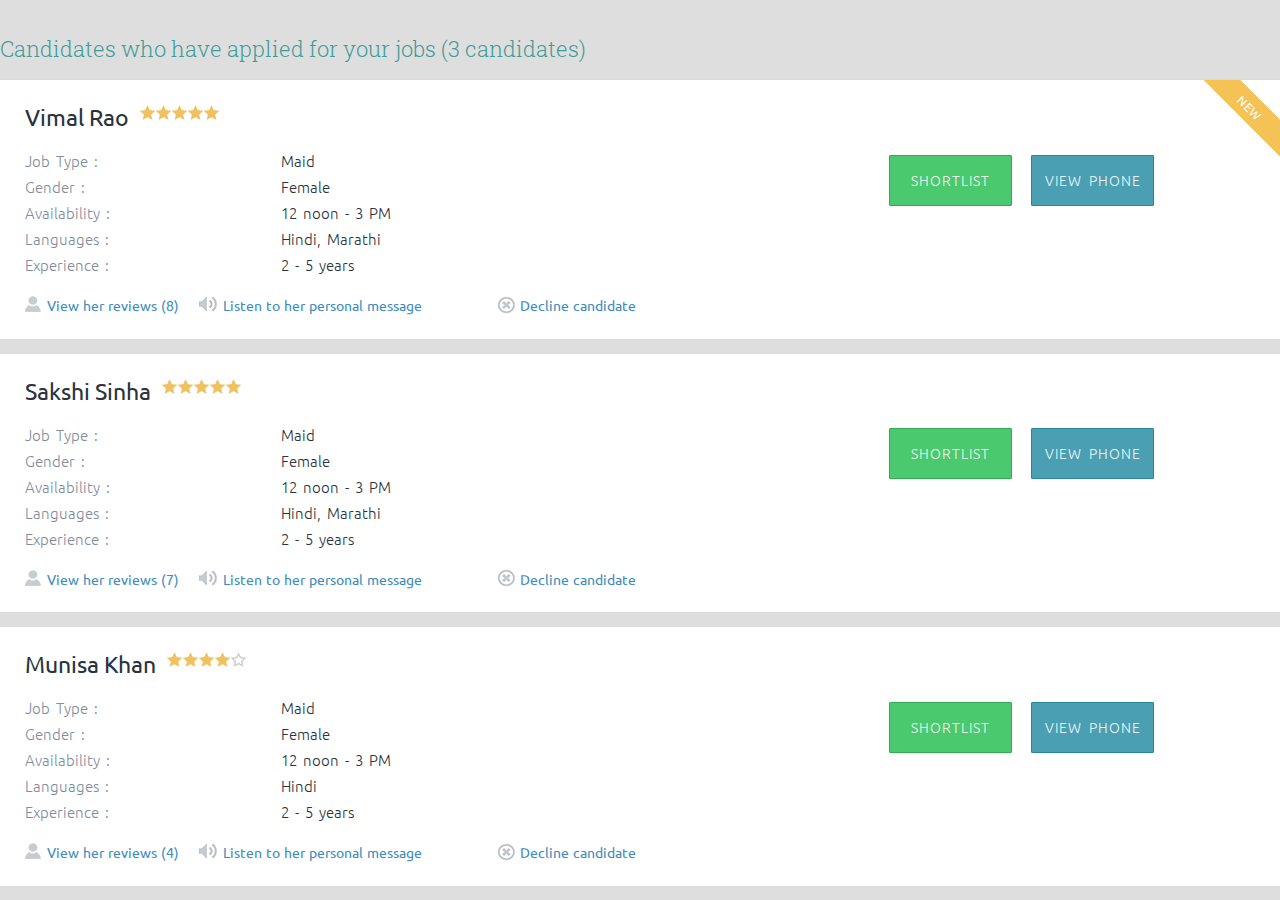
==== applicants.html @ 86695aef "HTML/CSS/JS" ====
<!-- 
    Project Title: Sahay
    Author: Ajeeta Dhole
    Version 1.0 April-May 2014
-->

<!DOCTYPE html>
<html lang="en">
	<head>
        <meta charset="utf-8"/>
        <title>Sahay</title>
        <meta name="Description" content="Technology solution for bridging the employment gap in the domestic help sector."/>
        <meta name="viewport" content="width = device-width, initial-scale=1.0"/>
        <link rel="stylesheet" type="text/css" href="css/style-ad.css"/>
        
        <link href='http://fonts.googleapis.com/css?family=Artifika' rel='stylesheet' type='text/css'>
        <link href='http://fonts.googleapis.com/css?family=Roboto+Slab:400,300,100,700' rel='stylesheet' type='text/css'>
        <link href='http://fonts.googleapis.com/css?family=Ubuntu:300,400,500,700,300italic,400italic,500italic,700italic' rel='stylesheet' type='text/css'>

        <script src="js/jquery-1.10.2.min.js"></script>
        <script src="js/script-ad.js"></script>
    </head>
	<body>
        <h1 class="pageTitle">Candidates who have applied for your jobs (3 candidates)</h1>
        <div class="candidate">
            <div class="ribbonWrapper">
                <div class="ribbonMessage">NEW</div>
            </div>

            <div class="link warningMessage">
                <h1>Candidate declined. Undo decline.</h1>
            </div>

            <div class="candidateHeader">
                <h1>Vimal Rao</h1>
                <span class="star filledStar"></span>
                <span class="star filledStar"></span>
                <span class="star filledStar"></span>
                <span class="star filledStar"></span>
                <span class="star filledStar"></span>
            </div>
            
            <div class="candidateBody">
                <div class="params">
                    <p>Job Type :</p>
                    <p>Gender :</p>
                    <p>Availability :</p>
                    <p>Languages :</p>
                    <p>Experience :</p>
                </div>
                <div class="info">
                    <p>Maid</p>
                    <p>Female</p>
                    <p>12 noon - 3 PM</p>
                    <p>Hindi, Marathi</p>
                    <p>2 - 5 years</p>
                </div>
                <div class="actionButtons">
                    <div class="button feedButton shortlistButton">
                        <p>SHORTLIST</p>
                    </div>
                    <div class="shortlisted">
                        <p>Shortlisted</p>
                    </div>
                    <div class="button feedButton phoneButton">
                        <p>VIEW PHONE</p>
                    </div>
                    <div class="phoneNumber">
                        <p>996 675 5456</p>
                    </div>
                        
                </div>
            </div>

            <div>
                <span class="actionIcon review"></span>
                <p class="link actionLinks">View her reviews (8)</p>
                <span class="actionIcon message"></span>
                <p class="link actionLinks">Listen to her personal message</p>
                <span class="actionIcon delete"></span>
                <p class="link actionLinks decline" >Decline candidate</p>
            </div>

        </div>

        <div class="candidate">

            <div class="link warningMessage">
                <h1>Candidate declined. Undo decline.</h1>
            </div>

            <div class="candidateHeader">
                <h1>Sakshi Sinha</h1>
                <span class="star filledStar"></span>
                <span class="star filledStar"></span>
                <span class="star filledStar"></span>
                <span class="star filledStar"></span>
                <span class="star filledStar"></span>
            </div>
            
            <div class="candidateBody">
                <div class="params">
                    <p>Job Type :</p>
                    <p>Gender :</p>
                    <p>Availability :</p>
                    <p>Languages :</p>
                    <p>Experience :</p>
                </div>
                <div class="info">
                    <p>Maid</p>
                    <p>Female</p>
                    <p>12 noon - 3 PM</p>
                    <p>Hindi, Marathi</p>
                    <p>2 - 5 years</p>
                </div>
                <div class="actionButtons">
                    <div class="button feedButton shortlistButton">
                        <p>SHORTLIST</p>
                    </div>
                    <div class="shortlisted">
                        <p>Shortlisted</p>
                    </div>
                    <div class="button feedButton phoneButton">
                        <p>VIEW PHONE</p>
                    </div>
                    <div class="phoneNumber">
                        <p>996 675 5456</p>
                    </div>
                        
                </div>
            </div>

            <div>
                <span class="actionIcon review"></span>
                <p class="link actionLinks">View her reviews (7)</p>
                <span class="actionIcon message"></span>
                <p class="link actionLinks">Listen to her personal message</p>
                <span class="actionIcon delete"></span>
                <p class="link actionLinks decline" >Decline candidate</p>
            </div>

        </div>

        <div class="candidate">

            <div class="link warningMessage">
                <h1>Candidate declined. Undo decline.</h1>
            </div>
            
            <div class="candidateHeader">
                <h1>Munisa Khan</h1>
                <span class="star filledStar"></span>
                <span class="star filledStar"></span>
                <span class="star filledStar"></span>
                <span class="star filledStar"></span>
                <span class="star emptyStar"></span>
            </div>
            
            <div class="candidateBody">
                <div class="params">
                    <p>Job Type :</p>
                    <p>Gender :</p>
                    <p>Availability :</p>
                    <p>Languages :</p>
                    <p>Experience :</p>
                </div>
                <div class="info">
                    <p>Maid</p>
                    <p>Female</p>
                    <p>12 noon - 3 PM</p>
                    <p>Hindi</p>
                    <p>2 - 5 years</p>
                </div>
                <div class="actionButtons">
                    <div class="button feedButton shortlistButton">
                        <p>SHORTLIST</p>
                    </div>
                    <div class="shortlisted">
                        <p>Shortlisted</p>
                    </div>
                    <div class="button feedButton phoneButton">
                        <p>VIEW PHONE</p>
                    </div>
                    <div class="phoneNumber">
                        <p>996 675 5456</p>
                    </div>
                        
                </div>
            </div>

            <div>
                <span class="actionIcon review"></span>
                <p class="link actionLinks">View her reviews (4)</p>
                <span class="actionIcon message"></span>
                <p class="link actionLinks">Listen to her personal message</p>
                <span class="actionIcon delete"></span>
                <p class="link actionLinks decline" >Decline candidate</p>
            </div>

        </div>
	</body>
</html>
---- css/style-ad.css ----
/*	Project Title: Sahay
	Author: Ajeeta Dhole
	Version 1.0 April-May 2014
*/


/* http://meyerweb.com/eric/tools/css/reset/ 
   v2.0 | 20110126
   License: none (public domain)
*/

html, body, div, span, applet, object, iframe,
h1, h2, h3, h4, h5, h6, p, blockquote, pre,
a, abbr, acronym, address, big, cite, code,
del, dfn, em, img, ins, kbd, q, s, samp,
small, strike, strong, sub, sup, tt, var,
b, u, i, center,
dl, dt, dd, ol, ul, li,
fieldset, form, label, legend,
table, caption, tbody, tfoot, thead, tr, th, td,
article, aside, canvas, details, embed, 
figure, figcaption, footer, header, hgroup, 
menu, nav, output, ruby, section, summary,
time, mark, audio, video {
	margin:0;
	padding:0;
	border:0;
	font-size:100%;
	font:inherit;
	vertical-align:baseline;
}

/* HTML5 display-role reset for older browsers */
article, aside, details, figcaption, figure, 
footer, header, hgroup, menu, nav, section {
	display:block;
}

body {
	line-height:1;
}

ol, ul {
	list-style:none;
}

blockquote, q {
	quotes:none;
}

blockquote:before, blockquote:after,
q:before, q:after {
	content:'';
	content:none;
}

table {
	border-collapse:collapse;
	border-spacing:0;
}

body {
	background:#dedede;
	font-family:'Ubuntu', sans-serif;
	font-size:14px;
	font-weight:300;
	color: #546678;
}

label {
	cursor:pointer;
}

input[type=text] {
    border: 1px #dedede solid; 
    border-radius: 2px;
   	padding:9px;
   	height:18px;
   	margin:0 7px 0 5px;
    background: #fff;
	display:inline-block;
	-webkit-transition: all .15s ease-in-out;
	-moz-transition: all .15s ease-in-out;
	-ms-transition: all .15s ease-in-out;
	-o-transition: all .15s ease-in-out;
	font-size: 14px;
	color: #546678;
	font-weight: 100;
	font-family:'Ubuntu', sans-serif;
}

input[type=text]:hover {
    border: 1px #7fc8e7 solid; 
    color: #7fc8e7;
	-webkit-transition: all .15s ease-in-out;
	-moz-transition: all .15s ease-in-out;
	-ms-transition: all .15s ease-in-out;
	-o-transition: all .15s ease-in-out;
}

input[type=text] + label {
	font-size: 14px;
	color: #546678;
}

input[type=checkbox] + label {
	padding-left: 3px;
	font-size: 14px;
	color: #546678;
}

input[type=checkbox] {
	margin-right:5px;
	margin-left:15px;
}

input[type=checkbox] + label:hover {
	color: #2a333c;
  	font-weight:400;
}

input[type=checkbox]:checked + label {
  	color: #2a333c;
  	font-weight:400;
}

input[type=radio] {
	margin-right:5px;
	margin-left:15px;
}

input[type=radio] + label {
	padding-left: 3px;
	font-size: 14px;
	color: #546678;
}

input[type=radio] + label:hover {
	color: #2a333c;
  	font-weight:400;
}

input[type=radio]:checked + label {
  	color: #2a333c;
  	font-weight:400;
}

.button{
	cursor:pointer;
	-webkit-transition: all .15s ease-in-out;
	-moz-transition: all .15s ease-in-out;
	-ms-transition: all .15s ease-in-out;
	-o-transition: all .15s ease-in-out;
}

.button:hover{
	-webkit-transition: all .15s ease-in-out;
	-moz-transition: all .15s ease-in-out;
	-ms-transition: all .15s ease-in-out;
	-o-transition: all .15s ease-in-out;
}

.link{
	cursor:pointer;
	-webkit-transition: all .15s ease-in-out;
	-moz-transition: all .15s ease-in-out;
	-ms-transition: all .15s ease-in-out;
	-o-transition: all .15s ease-in-out;
}

.link:hover{
	-webkit-transition: all .15s ease-in-out;
	-moz-transition: all .15s ease-in-out;
	-ms-transition: all .15s ease-in-out;
	-o-transition: all .15s ease-in-out;
}

.logo {
	width:250px;
	float:left;
}

.logo h1{
	font-family:'Artifika', serif;
	font-size:44px;
	color:#95b7ca;
	text-align:left;
}

/*********************************************************************************/
/* Landing Page                                                                  */
/*********************************************************************************/
#landingBackground {
	background-color:#dedede;
	background-image:url('landingBlueAlt1.png');
	background-size:cover;
	background-repeat:no-repeat;
	position:relative;
	top:0;
	left:0;
}

#landingWrapper {
	width:630px;
	position:absolute;
	top:19px;
	left:80px;
	overflow:hidden;
}

#landingLogo h1{
	color:#95b7ca;
	margin:-1px 0 53px 0;
}

#landingTopButtons li{
	border:solid 1px #95b7ca;
	border-radius:3px;
	padding:13px;
	margin-left:20px;
	float:right;
	margin-top:4px;
}

#landingTopButtons li:hover { 
	border:solid 1px #fff;
	background:rgba(255, 255, 255, 0.1);
}

#landingTopButtons li p {
	text-align:center;
	color:#95b7ca;
	letter-spacing:1px;
}

#tagline {
	width:100%;
	float:left;
	background:#49c5b1;
	color:#fff;
	padding:20px 25px 25px 30px;
	font-family:'Roboto Slab', serif;
	text-align:left;
	font-size:38px;
	font-weight: 100;
	line-height:54px;
}

#landingValueProp {
	width:100%;
	float:left;
	background:rgba(255,255,255,0.1);
	color:#99a4ad;
	padding:22px 25px 25px 30px;
	text-align:left;
	font-size:20px;
	line-height:34px;
}

#getStartedButton {
	background:#c43b33;
	border-radius:2px;
	border-bottom:solid 4px #a7261f;
	padding:30px 30px 26px 30px;
	float:left;
	margin-top:50px;
}

#getStartedButton:hover { 
	background: #e14a29;
}

#getStartedButton p {
	text-align:center;
	color:#f6dfde;
	font-size:18px;
	letter-spacing:2px;
	word-spacing:5px;
}

.footer {
	position:absolute;
	bottom:0;
	overflow:hidden;
}

.footer li{
	display:inline-block;
}

.footer p{
	margin:0 20px 30px 0;
}

#landingFooter {
	width:520px;
	left:80px;
}

#landingFooter p{
	color:#95b7ca;
}

#landingFooter p:hover{
	color:#fff;
}

/*********************************************************************************/
/* Main Page                                                                     */
/*********************************************************************************/

/*********************************************************************************/
/* Top Bar                                                                       */
/*********************************************************************************/
#mainTopBar {
	height:98px;
	position:fixed;
	background: #fff;
	top:0;
	left:0;
	box-shadow: 0px 0px 1px #ccc;
	z-index: 500;
	width:100%;
}

#mainLogo h1{
	color:#49c5b1;
	padding: 22px 0 0 30px;
}

#searchWrapper {
	float:left;
	width: 65%;
}

#searchContainer {
	width: 700px;
	margin-left: auto;
	margin-right:auto;
}

#search {
	width:390px;
	height:20px;
	margin:10px 0 5px 0;
	float:left;
	border-top-left-radius: 2px;
	border-bottom-left-radius: 2px;
}

#searchButton {
	background-image:url('search.png');
	background-size:cover;
	background-repeat:no-repeat;
	width:76px;
	height:38px;
	margin: 10px 0 0 -1px;
	float:left;
	border-top-right-radius: 2px;
	border-bottom-right-radius: 2px;
	border: 1px solid #ccc;
}

#searchButton:hover { 
	background-image:url('searchHover.png');
}

#searchButton p {
	color: #777;
}

#postButton {
	background: #f35757;
	padding: 12px;
	margin: 10px 0 0 -30px;
	float:left;
	border-radius: 2px;
	border: 1px solid #d02e2e;
	float:right;
}

#postButton:hover { 
	background: #e98468;
}

#postButton p {
	text-align: center;
	color: #f9e7e7;
	letter-spacing: 0.75px;
	word-spacing: 2px;
}

#profile {
	float:left;
	width:15%;
	cursor:pointer;
}

#pofilePIC {
	background-image:url('profile.png');
	background-size:cover;
	background-repeat:no-repeat;
	width:38px;
	height:38px;
	margin: 10px 0 0 0;
	float:left;
	border-top-right-radius: 2px;
	border-bottom-right-radius: 2px;
}

#downArrow {
	background-image:url('arrow.png');
	background-size:cover;
	background-repeat:no-repeat;
	width:15px;
	height:15px;
	margin: 21px 0 0 2px;
	float:left;
}

#profile h1 {
	text-align: right;
	margin: 21px 3px 0 8px;
	display: inline-block;
	font-weight: 400;
	color:#2a333c;
	float:left;
}

#profile p {
	margin: 15px 5px 0 0;
	text-align: right;
	display: inline-block;
	font-size: 10px;
}

#tabWrapper {
	background: #fff;
	height:30px;
	width:65%;
	float:left;
	margin-top: 5px;
}

#tabContainer {
	width: 700px;
	margin-left: auto;
	margin-right:auto;
}

.tab {
	padding: 0 3px 8px 3px;
	margin-right: 30px;
	float:left;
	margin-top: 13px;
	opacity:0.75;
	position:relative;
}

.tab p{
	text-align: center;
	color: #3e8dbe;
	font-weight: 400;
	letter-spacing: 0.25px;
	word-spacing: 3px;
}

#matchesTab {
	border-bottom: solid 3px #3e8dbe;
	opacity:1;
}

#matchesSignedOutTab {
	border-bottom: solid 3px #3e8dbe;
	opacity:1;
	pointer-events:none;
}

#postingsTab {
	float:right;
	margin-right: 0;
}

#new {
	background: #f35757;
	padding:2px;
	border-radius: 1px;
	position: absolute;
	top:-17px;
	right:-10px;
	opacity:1;
}

#new p{
	font-size: 11px;
	color:#fff;
	text-align: center;
	color: #f9e7e7;
	font-weight: 400;

}

/*********************************************************************************/
/* Side Bar                                                                      */
/*********************************************************************************/
#pageContent {
	width:100%;
	position:relative;
	top:98px;
	left:0;
	z-index: 100;
}

#sidebar {
	width:250px;
	background: #fff;
	opacity:1;
	float:left;
	box-shadow: 0px 0px 1px #ccc;
	height:1110px;
}

.menuHeader {
	background: #edf4fa;
	border-top: solid 1px #c9dde9;
	border-bottom: solid 1px #c9dde9;
	padding: 6px;
	overflow:hidden;
}

.menuHeader h2{
	color: #3e8dbe;
	font-weight: 400;
	padding-left: 26px;
	line-height: 22px;
	float:left;
	letter-spacing: 1px;
		word-spacing: 3px;
}

.menuHeader p{
	color: #3e8dbe;
	padding: 0 10px 0 16px;
	line-height: 22px;
	float:right;
	font-size: 11px;
	font-weight: 400;
	cursor:pointer;
}

.menuHeader p:hover{
	text-decoration: underline;
}

.menuItem {
	display: block;
	padding: 6px 6px 6px 40px;
	line-height: 22px;
}

.menuItem p{
	margin-left: -8px;
	line-height: 24px;
	opacity:1;
}

/*********************************************************************************/
/* Content Feed                                                                  */
/*********************************************************************************/
#feedWrapper {
	float:left;
	width: 65%;
}

#feedContainer {
	width: 700px;
	margin-left: auto;
	margin-right:auto;
}

.pageTitle {
	width:100%;
	font-size: 22px;
	color:#419c97;
	margin-top: 33px;
	font-family: 'Roboto Slab', serif;
	line-height: 32px;
}

.helpMessage {
	width:75%;
	font-size: 16px;
	margin-top: 14px;
	line-height: 26px;
}

#frame {
	background:#fff;
	width:100%;
	height:3100px;
}

.candidate {
	background:#fff;
	box-shadow: 0px 0px 1px #ccc;
	width:100%;
	padding:25px;
	margin-top:15px;
	overflow:hidden;
	position:relative;
}

.ribbonWrapper {
  	width: 85px;
  	height: 88px;
  	overflow: hidden;
  	position: absolute;
  	top: 0;
  	right: 50px;
}

.ribbonMessage {
	font-size: 12px;
	font-weight: 400;
  	color: #fff;
  	letter-spacing: 0.5px;
  	text-align: center;
  	-webkit-transform: rotate(45deg);
  	-moz-transform:    rotate(45deg);
  	-ms-transform:     rotate(45deg);
  	-o-transform:      rotate(45deg);
  	position: relative;
  	padding: 7px 0;
  	left: -5px;
  	top: 15px;
  	width: 120px;
  	background: #f4c255;
}

.candidateHeader {
	width:100%;
	float:left;
}

.candidateHeader h1 {
	font-size:23px;
	color:#2a333c;
	font-weight:400;
	float:left;
	margin-bottom:10px;
	margin-right:10px;
}

.star {
	float:left;
	width:15px;
	height:15px;
	margin-left:1px;
}

.filledStar {
	background-image:url('filledStar.png');
}

.emptyStar {
	background-image:url('emptyStar.png');
}

.actionIcon {
	float:left;
	width:18px;
	height:18px;
	margin-top: 17px;
}

.review {
	background-image:url('review.png');
	margin-right: 3.5px;
}

.message {
	background-image:url('audio.png');
	margin-right: 6px;
}

.delete {
	background-image:url('delete.png');
	margin: 17.5px 5px 0 55px;
}

.backgroundCheck {
	background-image:url('screen.png');
	margin: 17.5px 5px 0 55px;
}

.actionLinks  {
	float:left;
	margin: 20px 20px 0 0;
	word-spacing: 1px;
	color: #3e8dbe;
	font-weight: 400;
}

.actionLinks:hover {
	text-decoration:underline
}

.candidateBody {
	width:100%;
	float:left;
	overflow:hidden;
	line-height: 25px;
	word-spacing: 3px;
	font-size: 15px;
}

.params {
	width:20%;
	float:left;
	margin-top:10px;
	font-size: 15px;
	color: #7f8d9c;
	line-height: 26px;
}

.info {
	width:47%;
	float:left;
	margin-top:10px;
	font-size: 15px;
	font-weight: 00;
	color: #2a333c;
	line-height: 26px;
}

.actionButtons {
	width:30%;
	float:left;
	margin-top:10px;
}

.feedButton {
	width:115px;
	margin:6.5px;
	padding: 12px 3px 12px 3px;
	display: inline-block;
	border-radius: 1px;
	z-index: 400;
}

.feedButton p {
	text-align: center;
	letter-spacing: 1px;
	word-spacing: 3px;
	font-size: 13.5px;
}

.shortlistButton {
	background: #4bc96e;
	border:1px solid #31ae54;
}

.shortlistButton:hover { 
	background: #64de86;
}

.shortlistButton p {
	color: #eff7f0;
}

.shortlisted {
	width:115px;
	margin:6.5px;
	padding: 12px 3px 12px 3px;
	border: 1px solid #4bc96e;
	border-radius: 1px;
	z-index: 100;
	display:none;
	cursor:default;
}

.shortlisted p {
	text-align: center;
	color: #31ae54;
	font-weight: 400;
}

.phoneButton {
	background: #4a9fb3;
	border: 1px solid #28869c;
}

.phoneButton:hover { 
	background: #5abcca;
}

.phoneButton p {
	color: #ecf7f9;
}

.phoneNumber {
	width:115px;
	margin:6.5px;
	padding: 12px 3px 12px 3px;
	border: 1px solid #4a9fb3;
	border-radius: 1px;
	z-index: 100;
	display:none;
	cursor:default;
}

.phoneNumber p {
	text-align: center;
	color: #28869c;
	font-weight: 400;
}

.editButton {
	background: #dedede;
	border: 1px solid #ccc;
}

.editButton:hover { 
	background: #eee;
}

.editButton p {
	color: #777;
}

.removeButton {
	background: #dedede;
	border: 1px solid #ccc;
}

.removeButton:hover { 
	background: #eee;
}

.removeButton p {
	color: #777;
}

.deleteButton {
	background: #dedede;
	border: 1px solid #ccc;
}

.deleteButton:hover { 
	background: #eee;
}

.deleteButton p {
	color: #777;
}

.contactsRemaining {
	width:250px;
	margin:-20px 6.5px 0 -60px;
	z-index: 100;
	display:none;
	cursor:default;
}

.contactsRemaining p {
	color:#d02e2e;
	font-weight: 400;
}

.warningMessage {
	width:100%;
	float:left;
	display:none;
	opacity:0;
}

.warningMessage h1 {
	font-size: 16px;
	color:#d02e2e;
	font-weight: 400;
}

.warningMessage h1:hover {
	color:#ea4e4e;
}

.successMessage {
	width:88%;
	float:left;
	background: #4bc96e;
	padding:15px;
	margin-bottom: 25px;
}

.successMessage p {
	color: #fff;
	float:left;
	font-size: 16px;
	font-weight: 400;
}

/*********************************************************************************/
/* Preferences Modal                                                                */
/*********************************************************************************/
.modalWrapper{
	background: rgba(0,0,0,0.8);
	position:absolute;
	top:0;
	left:0;
	z-index: 800;
	opacity:0;
	display:none;
}

#candidatePreferencesModal {
	background:#fff;
	width:700px;
	top:20px;
	border-radius: 3px;
	z-index: 900;
	box-shadow: 1px 1px 3px #222;
	padding:25px;
	position:absolute;
	opacity:1;
	display:block;
}

.candidatePreferencesForm input[type=text] {
   	width:200px;
   	height:12px;
   	margin: -5px 7px -5px 5px;
   	font-size: 14px;
	color: #546678;
	font-weight: 100;
	font-family:'Ubuntu', sans-serif;
}

#hoursInput input[type=text] {
	width:30px;
}

#wageInput input[type=text] {
	width:55px;
}

#wageInput input[type=text] + label {
	color:#31ae54;
}

#postalInput input[type=text] {
	width:70px;
}

.modalClose {
	width:18px;
	height:18px;
	padding:17px 32px 0 0;
	color: #ccc;
	font-size: 30px;
	font-weight: 400;
	text-align: center;
	position:absolute;
	top: 0;
	right: 0;
    z-index: 900;
}

.modalClose:hover {
	color:#555;
}

.modalContent h1 {
	font-size: 22px;
	font-weight: 400;
	text-align: left;
	color:#2a333c;
	margin-bottom: 12px;
	padding-bottom: 25px;
	width:680px;
	margin-left: auto;
	margin-right: auto;
	border-bottom: 1px solid #dedede;
	z-index: 900;
}

.modalContent p {
	padding:14px 0 14px 0;
	text-align: left;
	width:680px;
	margin-left: auto;
	margin-right: auto;
}


.modalContent h2 {
	padding:20px 0 14px 0;
	text-align: left;
	width:680px;
	margin-left: auto;
	margin-right: auto;
	font-size: 16px;
	font-weight: 400;
	color: #2a333c;
}


#hoursInput {
	display:none;
}

.disabled {
	opacity:0.2;
	pointer-events: none;
}

.base {
	background:#eee;
	height:63px;
	bottom:-82px;
	left:0;
	padding:11px;
	border-top: 1px solid #ddd;
	border-bottom-right-radius: 3px;
	border-bottom-left-radius: 3px;
	position:absolute;
	overflow:hidden;
	z-index: 900;
	width:728px;
}

.base a {
	text-decoration: none;
}

.modalButton{
	padding: 13px;
	margin: 10px 10px 0 10px;
	float:left;
	border-radius: 2px;
	float:right;
}

.modalButton p {
	text-align: center;
	color: #fff;
	letter-spacing: 1px;
	word-spacing: 3px;
}

.modalCancelButton {
	background: #dedede;
	border: 1px solid #ccc;
}

.modalCancelButton:hover { 
	background: #eee;
}

.modalCancelButton p {
	color: #777;
}

.candidatePreferencesButton {
	background: #f35757;
	border: 1px solid #d02e2e;
}

.candidatePreferencesButton:hover {
	background: #e98468;
}

.candidatePreferencesButton p{
	color:#f9e7e7;
}

/*********************************************************************************/
/* Signed-Out Page                                                   */
/*********************************************************************************/

#postSignedOutButton {
	background: #f35757;
	padding: 12px;
	margin: 10px 0 0 -30px;
	float:left;
	border-radius: 2px;
	border: 1px solid #d02e2e;
	float:right;
}

#postSignedOutButton:hover { 
	background: #e98468;
}

#postSignedOutButton p {
	text-align: center;
	color: #f9e7e7;
	letter-spacing: 0.75px;
	word-spacing: 2px;
}

#signInButton {
	background: #dedede;
	padding: 12px;
	margin: 10px 0 0 -10px;
	float:left;
	border-radius: 2px;
	border: 1px solid #ccc;
}

#signInButton:hover { 
	background: #eee;
}

#signInButton p {
	text-align: center;
	color: #777;
	letter-spacing: 1px;
	word-spacing: 3px;
}

.actionSignedOutButtons {
	width:30%;
	float:left;
	margin-top:10px;
}

.shortlistSignedOutButton {
	background: #4bc96e;
	border:1px solid #31ae54;
}

.shortlistSignedOutButton:hover { 
	background: #64de86;
}

.shortlistSignedOutButton p {
	color: #eff7f0;
}

.phoneSignedOutButton {
	background: #4a9fb3;
	border: 1px solid #28869c;
}

.phoneSignedOutButton:hover { 
	background: #5abcca;
}

.phoneSignedOutButton p {
	color: #ecf7f9;
}

/*********************************************************************************/
/* Sign-Up-Nudge Hovercard                                                       */
/*********************************************************************************/
.signUpNudgeHoverCard {
	background:#fff;
	width:300px;
	border-radius: 2px;
	border: 1px solid #eee;
	z-index: 900;
	box-shadow: 2px 2px 2px #ccc;
	padding:15px;
	position:absolute;
	opacity:0;
	display: none;
}

.hoverCardContent h1 {
	font-size: 17px;
	font-weight: 400;
	text-align: left;
	color:#2a333c;
	margin-bottom: 12px;
	padding-bottom: 15px;
	width:290px;
	margin-left: auto;
	margin-right: auto;
	border-bottom: 1px solid #dedede;
	z-index: 900;
}

.hoverCardContent p {
	font-size: 13.5px;
	padding:6px 0 6px 0;
	text-align: left;
	width:290px;
	margin-left: auto;
	margin-right: auto;
	line-height: 22px;
}

.hoverCardLink {
	font-size: 13.5px;
	padding:6px 0 6px 0;
	text-align: left;
	width:290px;
	margin-left: auto;
	margin-right: auto;
	line-height: 22px;
	word-spacing: 1px;
	color: #3e8dbe;
	font-weight: 400;
}

.hoverCardLink:hover {
	text-decoration:underline
}

.hoverCardBase {
	background:#eee;
	width:308px;
	height:46px;
	bottom:-68px;
	left:-1px;
	padding:11px;
	border: 1px solid #eee;
	border-bottom-right-radius: 3px;
	border-bottom-left-radius: 3px;
	position:absolute;
	overflow:hidden;
	z-index: 900;
	box-shadow: 2px 2px 2px #ccc;
}

.hoverCardBase a {
	text-decoration: none;
}

.hoverCardBaseText {
	text-decoration: none;
	font-size: 12px;
	margin: 17px 0 0 10px;
}

.hoverCardButton{
	padding: 8px;
	margin: 8px;
	border-radius: 2px;
	float:right;
}

.hoverCardButton p {
	text-align: center;
	color: #fff;
	letter-spacing: 0.5px;
	font-size: 13px;
	float:right;
}

.hoverCardSecondaryButton {
	background: #dedede;
	border: 1px solid #ccc;
}

.hoverCardSecondaryButton:hover { 
	background: #eee;
}

.hoverCardSecondaryButton p {
	color: #777;
}

.hoverCardPrimaryButton {
	background: #00b9dc;
	border: 1px solid #03a4c3;
}

.hoverCardPrimaryButton:hover {
	background: #1ecff1;
}

.hoverCardPrimaryButton p{
	color:#e6f4f7;
}

/*********************************************************************************/
/* Sign-Up Modal                                                                */
/*********************************************************************************/
#signUpModalWrapper{
	background: rgba(0,0,0,0.8);
	position:absolute;
	top:0;
	left:0;
	z-index: 800;
	opacity:0;
	display:none;
}

#signUpModal {
	background:#fff;
	width:700px;
	top:20px;
	border-radius: 3px;
	z-index: 900;
	box-shadow: 1px 1px 3px #222;
	padding:25px;
	position:absolute;
	opacity:0;
}

.signUpForm input[type=text] {
   	width:300px;
   	height:12px;
   	margin: 4px 0 4px 5px;
   	font-size: 14px;
	color: #546678;
	font-weight: 100;
	font-family:'Ubuntu', sans-serif;
}

.signUpForm input[type="password"] {
   	width:300px;
   	height:12px;
   	margin: 4px 0 4px 5px;
   	font-size: 14px;
	color: #546678;
	font-weight: 100;
	font-family:'Ubuntu', sans-serif;
}

.signUpForm input[type=checkbox] {
   	margin-left: 0;
}

#signUpButton {
	background: #f35757;
	border: 1px solid #d02e2e;
}

#signUpButton:hover {
	background: #e98468;
}

#signUpButton p{
	color:#f9e7e7;
}

/*********************************************************************************/
/* Payments Modal                                                                */
/*********************************************************************************/
#paymentsModalWrapper{
	background: rgba(0,0,0,0.8);
	position:absolute;
	top:0;
	left:0;
	z-index: 800;
	opacity:0;
	display:none;
}

#paymentsModal {
	background:#fff;
	width:700px;
	top:20px;
	border-radius: 3px;
	z-index: 900;
	box-shadow: 1px 1px 3px #222;
	padding:25px;
	position:absolute;
	opacity:0;
}

#paymentsModal h2{
	margin-top: 15px;
}

.paymentsForm input[type=text] {
   	width:300px;
   	height:12px;
   	margin: 4px 0 4px 5px;
   	font-size: 14px;
	color: #546678;
	font-weight: 100;
	font-family:'Ubuntu', sans-serif;
}

.paymentsForm input[type="password"] {
   	width:300px;
   	height:12px;
   	margin: 4px 0 4px 5px;
   	font-size: 14px;
	color: #546678;
	font-weight: 100;
	font-family:'Ubuntu', sans-serif;
}

.paymentsForm input[type=checkbox] {
   	margin-left: 0;
}

#expiryInput input[type=text] {
	width:70px;
}

#securityInput input[type=text] {
	width:70px;
}

#postalCodeInput input[type=text] {
	width:70px;
}

#paymentsButton {
	background: #f35757;
	border: 1px solid #d02e2e;
}

#paymentsButton:hover {
	background: #e98468;
}

#paymentsButton p{
	color:#f9e7e7;
}
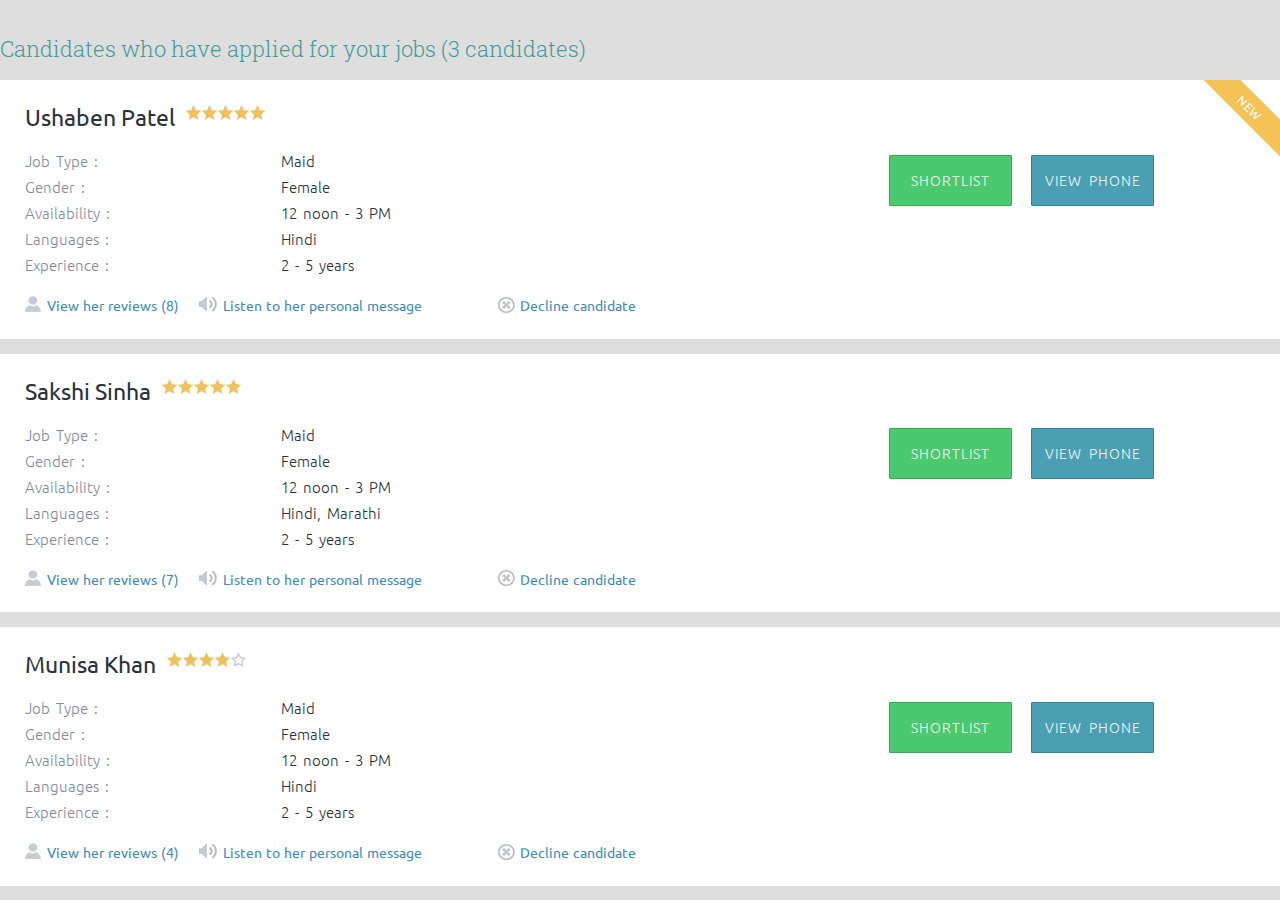
==== commit 011f799a: "Fixes" ====
--- a/applicants.html
+++ b/applicants.html
@@ -32,7 +32,7 @@
             </div>
 
             <div class="candidateHeader">
-                <h1>Vimal Rao</h1>
+                <h1>Ushaben Patel</h1>
                 <span class="star filledStar"></span>
                 <span class="star filledStar"></span>
                 <span class="star filledStar"></span>
@@ -52,7 +52,7 @@
                     <p>Maid</p>
                     <p>Female</p>
                     <p>12 noon - 3 PM</p>
-                    <p>Hindi, Marathi</p>
+                    <p>Hindi</p>
                     <p>2 - 5 years</p>
                 </div>
                 <div class="actionButtons">
--- a/css/style-ad.css
+++ b/css/style-ad.css
@@ -71,7 +71,7 @@
 	cursor:pointer;
 }
 
-input[type=text] {
+input[type=text], input[type=password] {
     border: 1px #dedede solid; 
     border-radius: 2px;
    	padding:9px;
@@ -79,10 +79,10 @@
    	margin:0 7px 0 5px;
     background: #fff;
 	display:inline-block;
-	-webkit-transition: all .15s ease-in-out;
-	-moz-transition: all .15s ease-in-out;
-	-ms-transition: all .15s ease-in-out;
-	-o-transition: all .15s ease-in-out;
+	-webkit-transition: all .2s ease-in-out;
+	-moz-transition: all .2s ease-in-out;
+	-ms-transition: all .2s ease-in-out;
+	-o-transition: all .2s ease-in-out;
 	font-size: 14px;
 	color: #546678;
 	font-weight: 100;
@@ -92,10 +92,10 @@
 input[type=text]:hover {
     border: 1px #7fc8e7 solid; 
     color: #7fc8e7;
-	-webkit-transition: all .15s ease-in-out;
-	-moz-transition: all .15s ease-in-out;
-	-ms-transition: all .15s ease-in-out;
-	-o-transition: all .15s ease-in-out;
+	-webkit-transition: all .2s ease-in-out;
+	-moz-transition: all .2s ease-in-out;
+	-ms-transition: all .2s ease-in-out;
+	-o-transition: all .2s ease-in-out;
 }
 
 input[type=text] + label {
@@ -147,44 +147,50 @@
 
 .button{
 	cursor:pointer;
-	-webkit-transition: all .15s ease-in-out;
-	-moz-transition: all .15s ease-in-out;
-	-ms-transition: all .15s ease-in-out;
-	-o-transition: all .15s ease-in-out;
+	-webkit-transition: all .2s ease-in-out;
+	-moz-transition: all .2s ease-in-out;
+	-ms-transition: all .2s ease-in-out;
+	-o-transition: all .2s ease-in-out;
 }
 
 .button:hover{
-	-webkit-transition: all .15s ease-in-out;
-	-moz-transition: all .15s ease-in-out;
-	-ms-transition: all .15s ease-in-out;
-	-o-transition: all .15s ease-in-out;
+	-webkit-transition: all .2s ease-in-out;
+	-moz-transition: all .2s ease-in-out;
+	-ms-transition: all .2s ease-in-out;
+	-o-transition: all .2s ease-in-out;
 }
 
 .link{
 	cursor:pointer;
-	-webkit-transition: all .15s ease-in-out;
-	-moz-transition: all .15s ease-in-out;
-	-ms-transition: all .15s ease-in-out;
-	-o-transition: all .15s ease-in-out;
+	-webkit-transition: all .2s ease-in-out;
+	-moz-transition: all .2s ease-in-out;
+	-ms-transition: all .2s ease-in-out;
+	-o-transition: all .2s ease-in-out;
 }
 
 .link:hover{
-	-webkit-transition: all .15s ease-in-out;
-	-moz-transition: all .15s ease-in-out;
-	-ms-transition: all .15s ease-in-out;
-	-o-transition: all .15s ease-in-out;
+	-webkit-transition: all .2s ease-in-out;
+	-moz-transition: all .2s ease-in-out;
+	-ms-transition: all .2s ease-in-out;
+	-o-transition: all .2s ease-in-out;
 }
 
 .logo {
-	width:250px;
-	float:left;
-}
-
-.logo h1{
-	font-family:'Artifika', serif;
-	font-size:44px;
-	color:#95b7ca;
-	text-align:left;
+	width:130px;
+	height:65px;
+	float:left;
+	background-size:cover;
+	background-repeat:no-repeat;
+}
+
+#landingLogo {
+	background-image:url('sahayLogoBlue.svg');
+	margin: -15px 0 40px -2px;
+}
+
+#mainLogo {
+	background-image:url('sahayLogo.svg');
+	margin: 8px 90px 0 30px;
 }
 
 /*********************************************************************************/
@@ -201,7 +207,7 @@
 }
 
 #landingWrapper {
-	width:630px;
+	width:670px;
 	position:absolute;
 	top:19px;
 	left:80px;
@@ -213,21 +219,47 @@
 	margin:-1px 0 53px 0;
 }
 
-#landingTopButtons li{
+#landingTopButton li{
 	border:solid 1px #95b7ca;
 	border-radius:3px;
-	padding:13px;
-	margin-left:20px;
+	padding:15px;
+	margin-left:15px;
+	float:right;
+	margin-top:8px;
+}
+
+#landingTopButton li:hover { 
+	border:solid 1px #fff;
+	background:rgba(255, 255, 255, 0.1);
+}
+
+#landingTopButton li p {
+	text-align:center;
+	color:#95b7ca;
+	letter-spacing:1px;
+}
+
+#landingTopButton li a {
+	text-decoration: none;
+}
+
+
+#landingTopButton ul li p:hover { 
+	color:#d1e4ee
+}
+
+#landingTopLink li{
+	padding:20px;
+	margin-left:-4px;
 	float:right;
 	margin-top:4px;
 }
 
-#landingTopButtons li:hover { 
-	border:solid 1px #fff;
-	background:rgba(255, 255, 255, 0.1);
-}
-
-#landingTopButtons li p {
+#landingTopLink li p:hover { 
+	color:#d1e4ee
+}
+
+#landingTopLink li p {
 	text-align:center;
 	color:#95b7ca;
 	letter-spacing:1px;
@@ -263,7 +295,7 @@
 	border-bottom:solid 4px #a7261f;
 	padding:30px 30px 26px 30px;
 	float:left;
-	margin-top:50px;
+	margin-top:40px;
 }
 
 #getStartedButton:hover { 
@@ -282,6 +314,8 @@
 	position:absolute;
 	bottom:0;
 	overflow:hidden;
+	width:520px;
+	left:80px;
 }
 
 .footer li{
@@ -289,20 +323,20 @@
 }
 
 .footer p{
-	margin:0 20px 30px 0;
-}
-
-#landingFooter {
-	width:520px;
-	left:80px;
-}
-
-#landingFooter p{
+	margin:0 17.5px 20px 0;
+}
+
+.landingFooter {
 	color:#95b7ca;
 }
 
-#landingFooter p:hover{
-	color:#fff;
+.landingFooter:hover{
+	color:#d1e4ee;
+}
+
+#imageCourtesy {
+	color:#3f6c86;
+	cursor:auto;
 }
 
 /*********************************************************************************/
@@ -535,7 +569,7 @@
 	line-height: 22px;
 	float:left;
 	letter-spacing: 1px;
-		word-spacing: 3px;
+	word-spacing: 3px;
 }
 
 .menuHeader p{
@@ -921,8 +955,8 @@
 	box-shadow: 1px 1px 3px #222;
 	padding:25px;
 	position:absolute;
-	opacity:1;
-	display:block;
+	opacity:0;
+	display:none;
 }
 
 .candidatePreferencesForm input[type=text] {
@@ -993,7 +1027,7 @@
 
 
 .modalContent h2 {
-	padding:20px 0 14px 0;
+	padding:15px 0 14px 0;
 	text-align: left;
 	width:680px;
 	margin-left: auto;
@@ -1076,6 +1110,13 @@
 /*********************************************************************************/
 /* Signed-Out Page                                                   */
 /*********************************************************************************/
+.showModalWrapper{
+	background: rgba(0,0,0,0.8);
+	position:absolute;
+	top:0;
+	left:0;
+	z-index: 800;
+}
 
 #postSignedOutButton {
 	background: #f35757;
@@ -1116,6 +1157,14 @@
 	color: #777;
 	letter-spacing: 1px;
 	word-spacing: 3px;
+}
+
+#signInButton a {
+	text-align: center;
+	color: #777;
+	letter-spacing: 1px;
+	word-spacing: 3px;
+	text-decoration: none;
 }
 
 .actionSignedOutButtons {
@@ -1277,31 +1326,20 @@
 /*********************************************************************************/
 /* Sign-Up Modal                                                                */
 /*********************************************************************************/
-#signUpModalWrapper{
-	background: rgba(0,0,0,0.8);
-	position:absolute;
-	top:0;
-	left:0;
-	z-index: 800;
-	opacity:0;
-	display:none;
-}
-
 #signUpModal {
 	background:#fff;
 	width:700px;
 	top:20px;
 	border-radius: 3px;
-	z-index: 900;
+	z-index: 1200;
 	box-shadow: 1px 1px 3px #222;
 	padding:25px;
 	position:absolute;
-	opacity:0;
-}
-
-.signUpForm input[type=text] {
+}
+
+.signUpForm input[type=text], input[type=password] {
    	width:300px;
-   	height:12px;
+   	height:18px;
    	margin: 4px 0 4px 5px;
    	font-size: 14px;
 	color: #546678;
@@ -1309,16 +1347,6 @@
 	font-family:'Ubuntu', sans-serif;
 }
 
-.signUpForm input[type="password"] {
-   	width:300px;
-   	height:12px;
-   	margin: 4px 0 4px 5px;
-   	font-size: 14px;
-	color: #546678;
-	font-weight: 100;
-	font-family:'Ubuntu', sans-serif;
-}
-
 .signUpForm input[type=checkbox] {
    	margin-left: 0;
 }
@@ -1339,26 +1367,17 @@
 /*********************************************************************************/
 /* Payments Modal                                                                */
 /*********************************************************************************/
-#paymentsModalWrapper{
-	background: rgba(0,0,0,0.8);
-	position:absolute;
-	top:0;
-	left:0;
-	z-index: 800;
-	opacity:0;
-	display:none;
-}
-
 #paymentsModal {
 	background:#fff;
 	width:700px;
 	top:20px;
 	border-radius: 3px;
-	z-index: 900;
+	z-index: 1100;
 	box-shadow: 1px 1px 3px #222;
 	padding:25px;
 	position:absolute;
 	opacity:0;
+	display:none;
 }
 
 #paymentsModal h2{
@@ -1375,16 +1394,6 @@
 	font-family:'Ubuntu', sans-serif;
 }
 
-.paymentsForm input[type="password"] {
-   	width:300px;
-   	height:12px;
-   	margin: 4px 0 4px 5px;
-   	font-size: 14px;
-	color: #546678;
-	font-weight: 100;
-	font-family:'Ubuntu', sans-serif;
-}
-
 .paymentsForm input[type=checkbox] {
    	margin-left: 0;
 }
